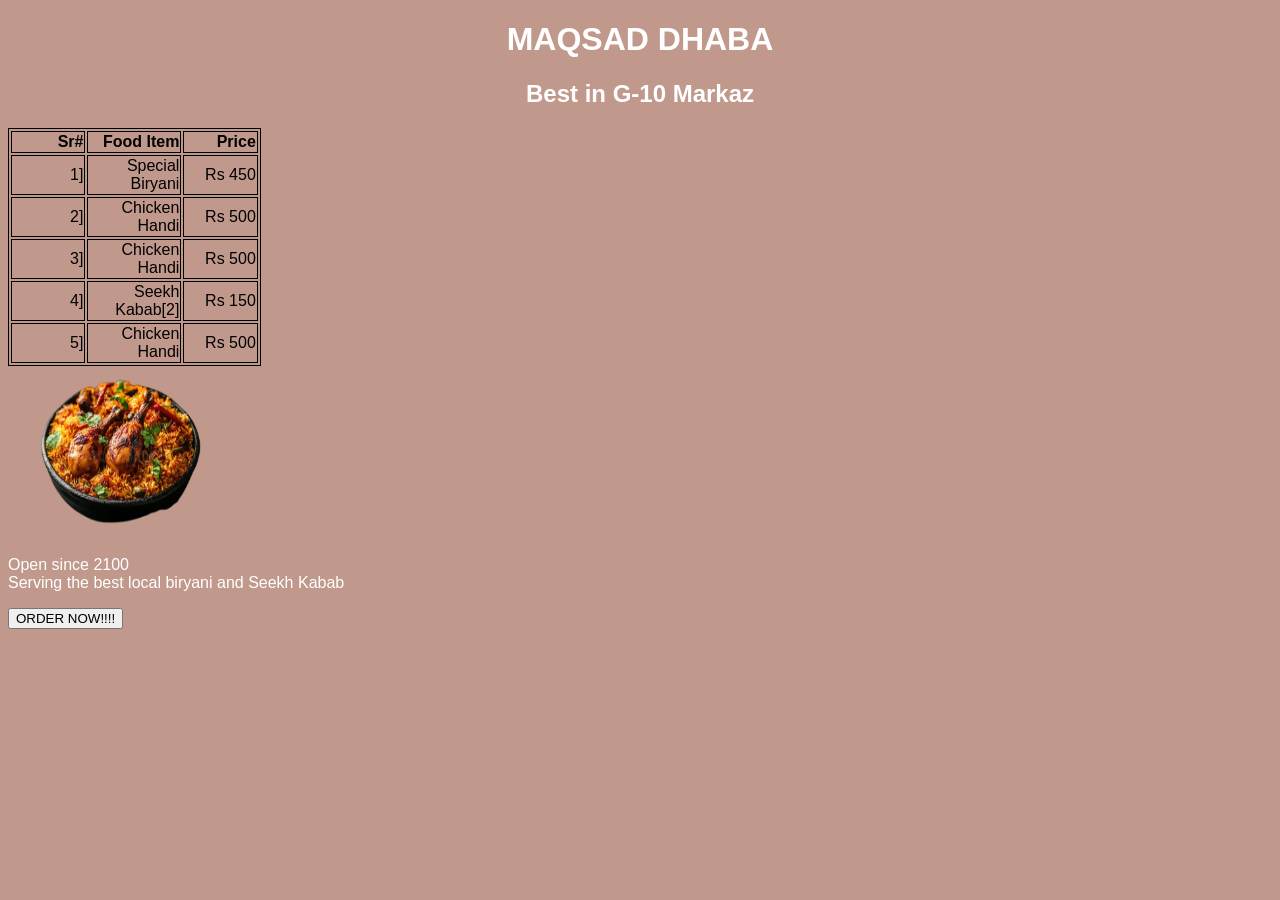
==== index.html @ bfaf9014 "Adding Lab 11 content. Here, I add the html, css and images file, which I used in Lab 11 to make the" ====
<!--Name: Muhammad Ali Afridi
Class: SE-C
Student ID: 26I-3135-->
<!DOCTYPE html>
<html>

<head>
        <title> Dhaba_Menu </title>
        <link rel="stylesheet" href="styles.css">
</head>
    
     <body>
          <h1>MAQSAD DHABA</h1>
          <h2>Best in G-10 Markaz</h2>
  <table>
  <tr>
    <th>Sr#</th>
    <th>Food Item</th>
    <th>Price</th>
  </tr>
  <tr>
    <td>1]</td>
    <td>Special Biryani</td>
    <td>Rs 450</td>
  </tr>
  <tr>
    <td>2]</td>
    <td>Chicken Handi</td>
    <td>Rs 500</td>
  </tr>
   <tr>
    <td>3]</td>
    <td>Chicken Handi</td>
    <td>Rs 500</td>
  </tr>
   <tr>
    <td>4]</td>
    <td>Seekh Kabab[2]</td>
    <td>Rs 150</td>
  </tr>
   <tr>
    <td>5]</td>
    <td>Chicken Handi</td>
    <td>Rs 500</td>
  </tr>
</table> 
<img src="Pictures\image-removebg-preview.png" alt="Biryani" width="220" height="170">

<p> Open since 2100 <br> Serving the best local biryani and Seekh Kabab <br> </p>

<button onclick="e()">ORDER NOW!!!!</button>

<script>
  function e() {
    window.alert("Your order has been confirmed.");
  }
</script>


    </body>
</html>
---- styles.css ----
/* Name: Muhammad Ali Afridi
Class: SE-C
Student ID: 26I-3135 */
body {
  background-color: #c0998c;
}
h1 {
  color: rgb(255, 255, 255);
  text-align: center;
   font-family: Arial;
}
h2 {
  color: rgb(255, 255, 255);
  text-align: center;
  font-family: Arial;
}
p {
  color: rgb(255, 255, 255);
   font-family: Arial;
}
/*table, tr, th{ 
border:10px,rgb(255, 255, 255);
width:20%;
font-family: Arial;
text-align: right;
}*/
table, th, td {
  border:1px solid rgb(0, 0, 0);
  width:20%;
font-family: Arial;
text-align: right;
}
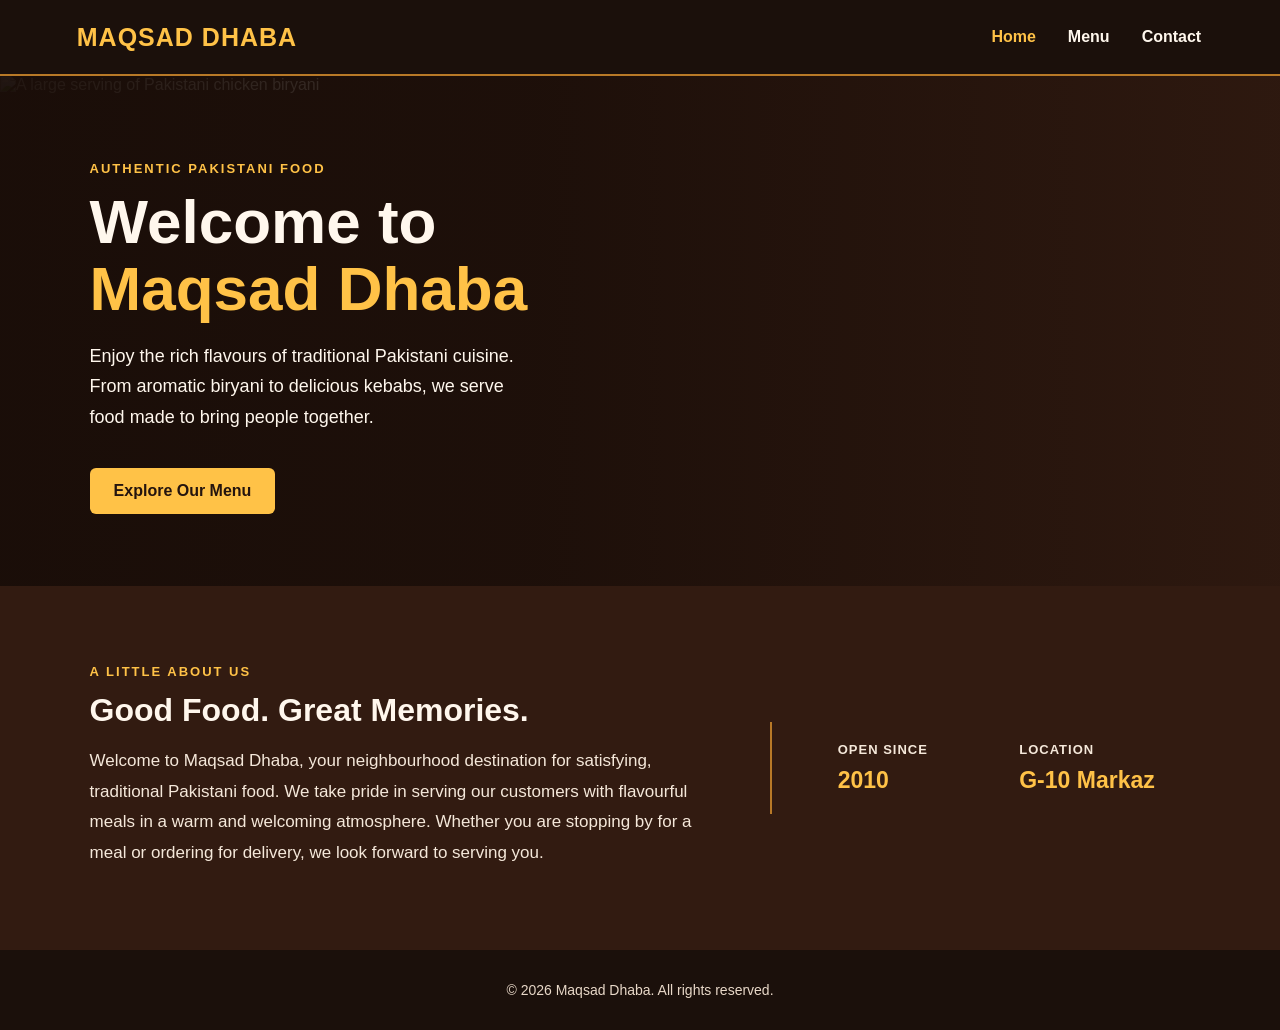
==== commit a338dff1: "Adding the first Home page I copied the Ai generated code into my repository folder, which replaced " ====
--- a/index.html
+++ b/index.html
@@ -1,61 +1,79 @@
-<!--Name: Muhammad Ali Afridi
-Class: SE-C
-Student ID: 26I-3135-->
 <!DOCTYPE html>
-<html>
+<html lang="en">
+<head>
+    <meta charset="UTF-8">
+    <meta name="viewport" content="width=device-width, initial-scale=1.0">
+    <title>Maqsad Dhaba | Home</title>
+    <link rel="stylesheet" href="styles.css">
+</head>
+<body>
 
-<head>
-        <title> Dhaba_Menu </title>
-        <link rel="stylesheet" href="styles.css">
-</head>
-    
-     <body>
-          <h1>MAQSAD DHABA</h1>
-          <h2>Best in G-10 Markaz</h2>
-  <table>
-  <tr>
-    <th>Sr#</th>
-    <th>Food Item</th>
-    <th>Price</th>
-  </tr>
-  <tr>
-    <td>1]</td>
-    <td>Special Biryani</td>
-    <td>Rs 450</td>
-  </tr>
-  <tr>
-    <td>2]</td>
-    <td>Chicken Handi</td>
-    <td>Rs 500</td>
-  </tr>
-   <tr>
-    <td>3]</td>
-    <td>Chicken Handi</td>
-    <td>Rs 500</td>
-  </tr>
-   <tr>
-    <td>4]</td>
-    <td>Seekh Kabab[2]</td>
-    <td>Rs 150</td>
-  </tr>
-   <tr>
-    <td>5]</td>
-    <td>Chicken Handi</td>
-    <td>Rs 500</td>
-  </tr>
-</table> 
-<img src="Pictures\image-removebg-preview.png" alt="Biryani" width="220" height="170">
+    <!-- Main navigation -->
+    <header class="site-header">
+        <a class="logo" href="index.html">MAQSAD DHABA</a>
 
-<p> Open since 2100 <br> Serving the best local biryani and Seekh Kabab <br> </p>
+        <nav class="navigation" aria-label="Main navigation">
+            <a class="active" href="index.html">Home</a>
+            <a href="menu.html">Menu</a>
+            <a href="contact.html">Contact</a>
+        </nav>
+    </header>
 
-<button onclick="e()">ORDER NOW!!!!</button>
+    <main>
+        <!-- Welcome section -->
+        <section class="hero">
+            <img
+                class="hero-image"
+                src="images/biryani-hero.png"
+                alt="A large serving of Pakistani chicken biryani"
+            >
 
-<script>
-  function e() {
-    window.alert("Your order has been confirmed.");
-  }
-</script>
+            <div class="hero-shade"></div>
 
+            <div class="hero-content">
+                <p class="eyebrow">AUTHENTIC PAKISTANI FOOD</p>
+                <h1>Welcome to<br><span>Maqsad Dhaba</span></h1>
+                <p class="hero-description">
+                    Enjoy the rich flavours of traditional Pakistani cuisine.
+                    From aromatic biryani to delicious kebabs, we serve food
+                    made to bring people together.
+                </p>
+                <a class="primary-button" href="menu.html">Explore Our Menu</a>
+            </div>
+        </section>
 
-    </body>
-</html>+        <!-- Introduction and important restaurant details -->
+        <section class="about">
+            <div class="about-text">
+                <p class="eyebrow">A LITTLE ABOUT US</p>
+                <h2>Good Food. Great Memories.</h2>
+                <p>
+                    Welcome to Maqsad Dhaba, your neighbourhood destination
+                    for satisfying, traditional Pakistani food. We take pride
+                    in serving our customers with flavourful meals in a warm
+                    and welcoming atmosphere. Whether you are stopping by
+                    for a meal or ordering for delivery, we look forward to
+                    serving you.
+                </p>
+            </div>
+
+            <div class="details">
+                <div class="detail-item">
+                    <span class="detail-label">OPEN SINCE</span>
+                    <strong>2010</strong>
+                </div>
+
+                <div class="detail-item">
+                    <span class="detail-label">LOCATION</span>
+                    <strong>G-10 Markaz</strong>
+                </div>
+            </div>
+        </section>
+    </main>
+
+    <footer class="site-footer">
+        <p>&copy; 2026 Maqsad Dhaba. All rights reserved.</p>
+    </footer>
+
+</body>
+</html>
--- a/styles.css
+++ b/styles.css
@@ -1,32 +1,237 @@
-/* Name: Muhammad Ali Afridi
-Class: SE-C
-Student ID: 26I-3135 */
+/* General page styling */
+* {
+    box-sizing: border-box;
+}
+
 body {
-  background-color: #c0998c;
-}
-h1 {
-  color: rgb(255, 255, 255);
-  text-align: center;
-   font-family: Arial;
-}
-h2 {
-  color: rgb(255, 255, 255);
-  text-align: center;
-  font-family: Arial;
-}
-p {
-  color: rgb(255, 255, 255);
-   font-family: Arial;
-}
-/*table, tr, th{ 
-border:10px,rgb(255, 255, 255);
-width:20%;
-font-family: Arial;
-text-align: right;
-}*/
-table, th, td {
-  border:1px solid rgb(0, 0, 0);
-  width:20%;
-font-family: Arial;
-text-align: right;
-}+    margin: 0;
+    font-family: Arial, sans-serif;
+    background-color: #24140e;
+    color: #fff7ed;
+}
+
+/* Navigation bar */
+.site-header {
+    min-height: 76px;
+    padding: 16px 6%;
+    display: flex;
+    justify-content: space-between;
+    align-items: center;
+    gap: 24px;
+    background-color: #1b100b;
+    border-bottom: 2px solid #b87927;
+}
+
+.logo {
+    color: #ffc247;
+    font-size: 25px;
+    font-weight: bold;
+    letter-spacing: 1px;
+    text-decoration: none;
+}
+
+.navigation {
+    display: flex;
+    gap: 28px;
+}
+
+.navigation a {
+    color: #fff7ed;
+    text-decoration: none;
+    font-size: 16px;
+    font-weight: bold;
+    padding: 8px 2px;
+}
+
+.navigation a:hover,
+.navigation a.active {
+    color: #ffc247;
+}
+
+/* Large biryani image and welcome text */
+.hero {
+    min-height: 510px;
+    position: relative;
+    display: flex;
+    align-items: center;
+    overflow: hidden;
+    background-color: #321b11;
+}
+
+.hero-image {
+    position: absolute;
+    inset: 0;
+    width: 100%;
+    height: 100%;
+    object-fit: cover;
+    object-position: center;
+}
+
+.hero-shade {
+    position: absolute;
+    inset: 0;
+    background: linear-gradient(
+        90deg,
+        rgba(25, 13, 8, 0.96) 0%,
+        rgba(25, 13, 8, 0.83) 42%,
+        rgba(25, 13, 8, 0.18) 100%
+    );
+}
+
+.hero-content {
+    position: relative;
+    z-index: 1;
+    max-width: 620px;
+    padding: 65px 7%;
+}
+
+.eyebrow {
+    color: #ffc247;
+    font-size: 13px;
+    font-weight: bold;
+    letter-spacing: 2px;
+}
+
+.hero h1 {
+    margin: 12px 0;
+    color: #fff7ed;
+    font-size: clamp(38px, 5vw, 62px);
+    line-height: 1.08;
+}
+
+.hero h1 span {
+    color: #ffc247;
+}
+
+.hero-description {
+    max-width: 520px;
+    color: #fff7ed;
+    font-size: 18px;
+    line-height: 1.7;
+}
+
+.primary-button {
+    display: inline-block;
+    margin-top: 18px;
+    padding: 14px 24px;
+    border-radius: 6px;
+    background-color: #ffc247;
+    color: #24140e;
+    font-weight: bold;
+    text-decoration: none;
+}
+
+.primary-button:hover {
+    background-color: #ffd477;
+}
+
+/* About section */
+.about {
+    display: grid;
+    grid-template-columns: 1.5fr 1fr;
+    gap: 50px;
+    align-items: center;
+    padding: 65px 7%;
+    background-color: #321b11;
+}
+
+.about h2 {
+    margin: 10px 0 16px;
+    color: #fff7ed;
+    font-size: 32px;
+}
+
+.about-text > p:last-child {
+    max-width: 700px;
+    color: #f5e8da;
+    font-size: 17px;
+    line-height: 1.8;
+}
+
+.details {
+    display: flex;
+    justify-content: space-around;
+    gap: 20px;
+    border-left: 2px solid #b87927;
+    padding: 20px 0 20px 30px;
+}
+
+.detail-item {
+    display: flex;
+    flex-direction: column;
+    gap: 10px;
+}
+
+.detail-label {
+    color: #f5e8da;
+    font-size: 13px;
+    font-weight: bold;
+    letter-spacing: 1px;
+}
+
+.detail-item strong {
+    color: #ffc247;
+    font-size: 23px;
+}
+
+/* Footer */
+.site-footer {
+    padding: 18px;
+    text-align: center;
+    background-color: #1b100b;
+    color: #e8d8c8;
+    font-size: 14px;
+}
+
+/* Adjust the layout for phones and smaller screens */
+@media (max-width: 700px) {
+    .site-header {
+        flex-direction: column;
+        gap: 14px;
+    }
+
+    .navigation {
+        gap: 22px;
+    }
+
+    .hero {
+        min-height: 570px;
+    }
+
+    .hero-shade {
+        background: rgba(25, 13, 8, 0.76);
+    }
+
+    .hero-content {
+        padding: 50px 7%;
+    }
+
+    .about {
+        grid-template-columns: 1fr;
+        gap: 25px;
+    }
+
+    .details {
+        border-left: none;
+        border-top: 2px solid #b87927;
+        padding: 25px 0 0;
+    }
+}
+
+@media (max-width: 380px) {
+    .logo {
+        font-size: 21px;
+    }
+
+    .navigation {
+        gap: 15px;
+    }
+
+    .navigation a {
+        font-size: 14px;
+    }
+
+    .details {
+        flex-direction: column;
+    }
+}
